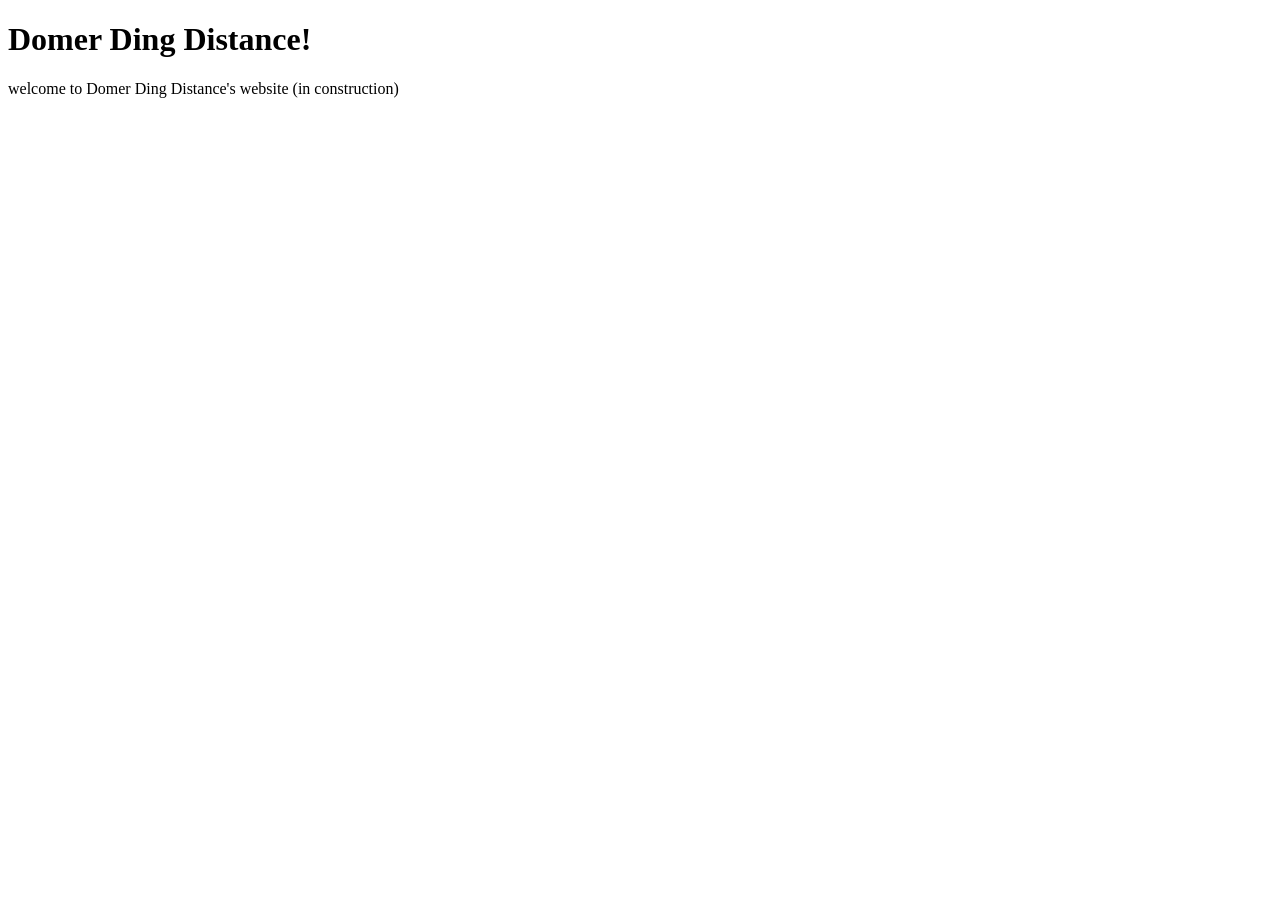
==== index.html @ bd623a92 "first commit" ====
<!DOCTYPE html>
<html>
    <head>
        <meta charset="utf-8">
        <meta http-equiv="X-UA-Compatible" content="IE=edge">
        <title>Domer Ding Distance</title>
        <meta name="description" content="Triple D Running Club">
        <meta name="viewport" content="width=device-width, initial-scale=1">
        <link rel="stylesheet" href="style.css">
    </head>
    <body>
        <h1>Domer Ding Distance!</h1>
        <p>welcome to Domer Ding Distance's website (in construction)</p>
    </body>
</html>
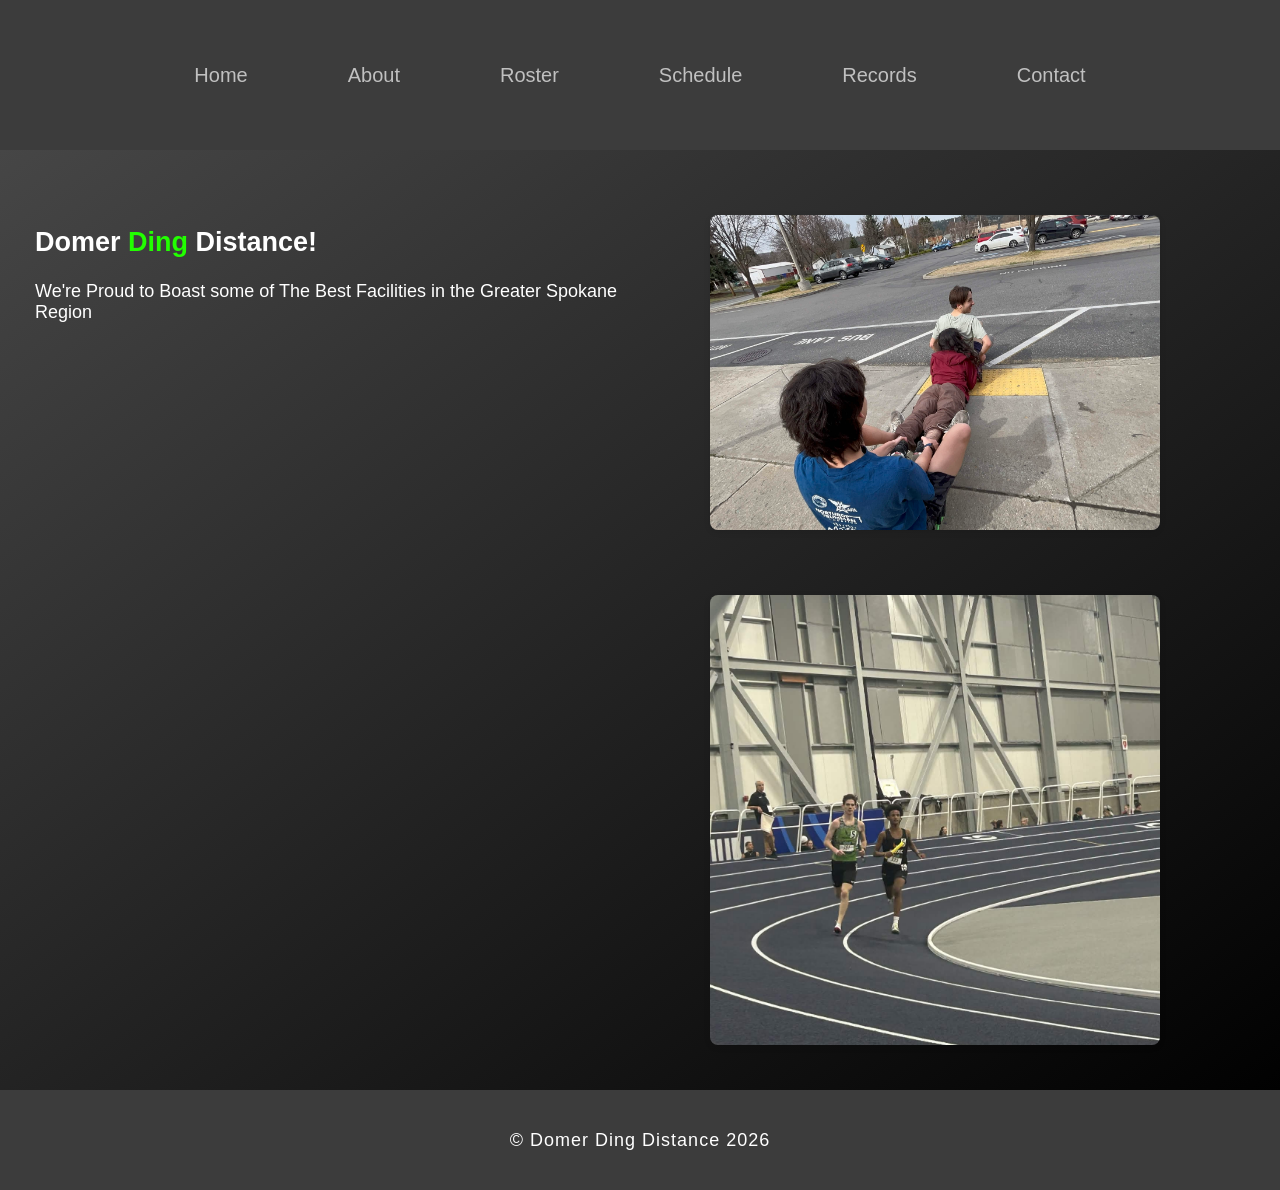
==== commit a04f3b57: "2.2" ====
--- a/index.html
+++ b/index.html
@@ -1,15 +1,44 @@
-<!DOCTYPE html>
 <html>
-    <head>
+<head>
         <meta charset="utf-8">
         <meta http-equiv="X-UA-Compatible" content="IE=edge">
         <title>Domer Ding Distance</title>
         <meta name="description" content="Triple D Running Club">
         <meta name="viewport" content="width=device-width, initial-scale=1">
-        <link rel="stylesheet" href="style.css">
+        <link rel="stylesheet" href="styles.css">
     </head>
-    <body>
-        <h1>Domer Ding Distance!</h1>
-        <p>welcome to Domer Ding Distance's website (in construction)</p>
-    </body>
+<body>
+    <div class="wrapper">
+    <main>
+        <header>
+        <div class="logo"></div>
+        <nav>
+            <a href="index.html">Home</a>
+            <a href="about.html">About</a>
+            <a href="roster.html">Roster</a>
+            <a href="schedule.html">Schedule</a>
+            <a href="records.html">Records</a>
+            <a href="contact.html">Contact</a>
+        </nav>
+        <aside></aside>
+        </header>
+        <article>
+        <!-- This is a image/text area 50/50-->
+        <div class="article-split">
+            <div class="text-area">
+            <h1>Domer <span>Ding</span> Distance!</h1>
+            <p>We're Proud to Boast some of The Best Facilities in the Greater Spokane Region</p>
+            </div>
+            <div class="image-area">
+            <img src="media/train.jpg" />
+            <img src="media/isaac.jpg" />
+            </div>
+        </div>
+        </article>
+        <footer>
+        <p>&copy; Domer Ding Distance 2026</p>
+        </footer>
+    </main>
+    </div>
+</body>
 </html>
--- a/styles.css
+++ b/styles.css
@@ -0,0 +1,138 @@
+.wrapper {
+    margin: 0 auto;
+    width: 100%;
+    font-family: Arial, sans-serif;
+}
+html, body{
+    margin: 0;
+    padding: 0;
+    width: 100%;
+    height: 100%;
+    cursor: cell;
+}
+header{
+    background-color: rgb(60,60,60);
+    width: 100%;
+    height: 150px;
+    margin: 0;
+    align-items: center;
+    display: flex;
+    justify-content: space-between;
+}
+/*
+*:hover {
+    display: none;
+}
+*/
+nav{
+    height: 100px;
+    width: 1000px;
+    flex-grow: 1;
+    background-color: rgb(60,60,60);
+    align-items: center;
+    justify-content: center;
+    margin: 0 20px;
+    display: flex;
+    white-space: nowrap;
+    padding: 0 20px;
+    box-sizing: border-box;
+}
+nav a {
+    color: #c0c0c0;
+    text-align: center;
+    text-decoration: none;
+    font-weight: normal;
+    font-size: 20px;
+    padding-right: 50px;
+    padding-left: 50px;
+    padding-bottom: 50px;
+    padding-top: 50px;
+}
+nav a:hover {
+    color: rgb(255, 255, 255);
+    font-weight: bolder;
+    transform: translateY(-10px);
+    transition: transform 0.3s ease;
+}
+aside{
+    background-color: rgb(60,60,60);
+    width: 400px;
+    height: 150px;
+    float: right;
+}
+.logo{
+    background-color: rgb(60,60,60);
+    width: 400px;
+    height: 150px;
+    float: left;
+    margin: 0;
+    padding: 0;
+}
+article{
+    background: linear-gradient(to bottom right, rgb(70, 70, 70) 0%, #000000 100%);
+    color: white;
+    width: 100%;
+    overflow: auto;
+    height: 100%;
+    padding: 20px;
+}
+.article-split {
+    display: flex;
+    width: 100%;
+    height: 100%;
+    gap: 20px;
+    padding: 20px 0 0 0;
+    box-sizing: border-box;
+}
+.text-area {
+    width: 50%;
+    height: 100px;
+    padding: 15px;
+    font-size: 18px;
+}
+.image-area {
+    width: 50%;
+    display: flex;
+    flex-direction: column;
+    gap: 15px;
+}
+
+.image-area img {
+    width: 450px;
+    height: 450px;
+    object-fit: cover;
+    border-radius: 8px;
+    margin: 25px;
+    box-shadow: 0 2px 6px rgba(0,0,0,0.1);
+}
+footer{
+    background-color: rgb(60,60,60);
+    width: 100%;
+    height: 100px;
+    color: white;
+    display: flex;
+    align-items: center;
+    justify-content: center;
+    font-size: 18px;
+    letter-spacing: 1px;
+}
+.glass-list li {
+    list-style: none;
+    padding: 30px;
+    margin: 20px;
+    background: rgba(255, 255, 255, 0.15); /* Semi-transparent background */
+    border-radius: 30px; /* Rounded corners for a softer look */
+    backdrop-filter: blur(10px) saturate(180%); /* The core glass effect */
+    border: 1px solid rgba(255, 255, 255, 0.3); /* Subtle border for definition */
+    box-shadow: 0 8px 32px 0 rgba(31, 38, 135, 0.37); /* Depth and shadow */
+}
+
+.glass-list li:hover {
+    transform: translateY(-15px);
+    color: rgb(0, 204, 255);
+}
+
+
+span{
+    color: rgb(34, 255, 0);
+}
